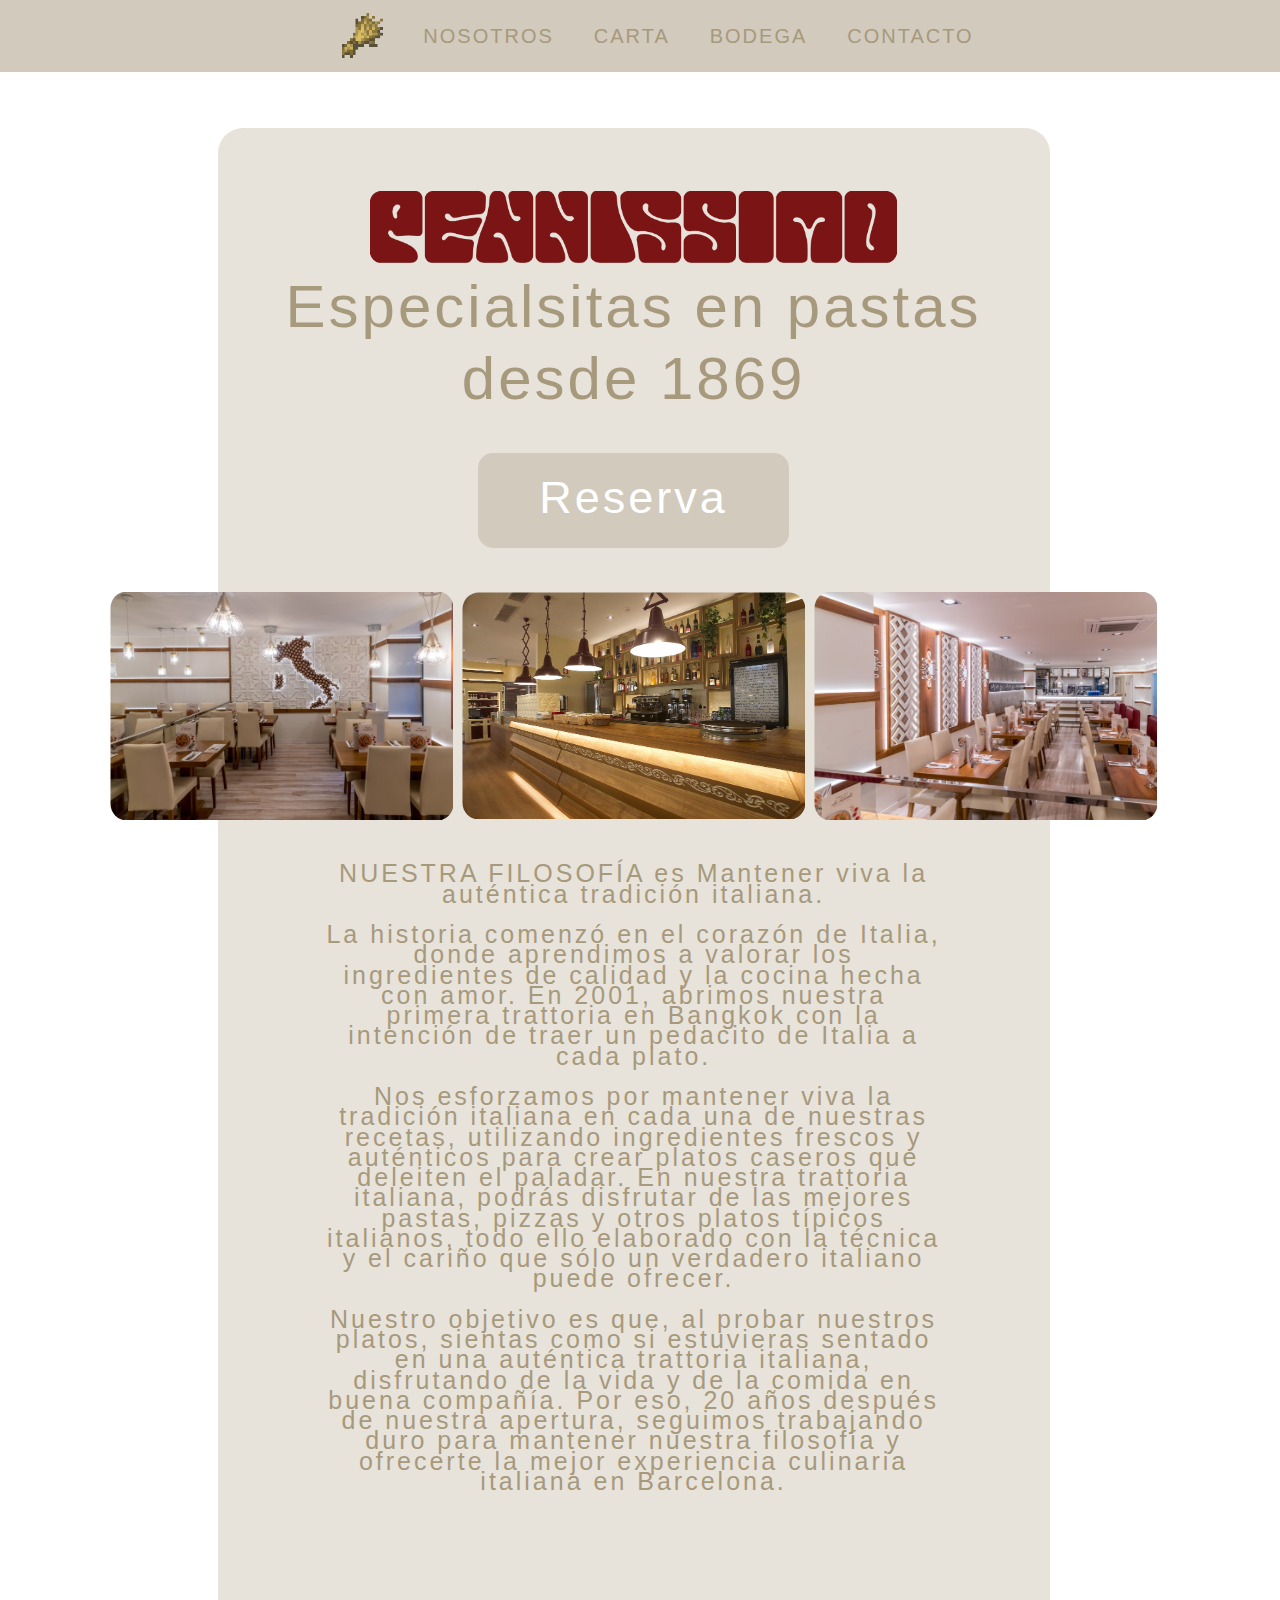
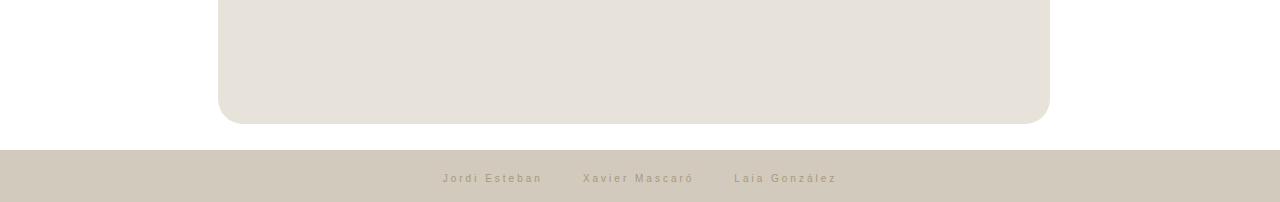
==== index.html @ 54dcf4c3 "UwU" ====
<!DOCTYPE html>
<html lang="es" dir="ltr">
<head>
  <meta charset="utf-8">
  <title>PENNISSIMO</title>
  <link rel="icon" type="image/png" href="IMAGENES/pasta.ico">
  <link href="https://cdn.jsdelivr.net/npm/bootstrap@5.1.3/dist/css/bootstrap.css" rel="stylesheet">
  <link rel="stylesheet" href="CSS/css2.css">
  <link href="https://fonts.cdnfonts.com/css/new-litebulb-2" rel="stylesheet">
  <link href="https://fonts.cdnfonts.com/css/primer-preschoolers" rel="stylesheet">
  <link href="https://fonts.googleapis.com/css2?family=Montserrat:wght@300&display=swap" rel="stylesheet">
  <link href="https://fonts.cdnfonts.com/css/curitiba" rel="stylesheet">
  <link href="https://fonts.cdnfonts.com/css/catchy-melody" rel="stylesheet">
  <link href="https://fonts.cdnfonts.com/css/blue-ocean-2" rel="stylesheet">
  <link href="https://fonts.cdnfonts.com/css/graffllest" rel="stylesheet">
  <link href="https://fonts.cdnfonts.com/css/inter-bureau" rel="stylesheet">
                
                                 
</head>
<body>
  <header class="cabecera">
    <div class="divsito">
      <nav>
        <ul id="nav">
          <li>
            <a href="index.html"><img src="IMAGENES/pasta.png" class="icono" alt=""></a>
          </li>
          <li class="nav-item dropdown">
            <a class="" href="nosotros.html">NOSOTROS</a>
            <ul class="dropdown-menu">
              <li>
                <a href="ubicacion.html">UBICACIÓN</a>
              </li>
              <li>
                <a href="redes-sociales.html">REDES SOCIALES</a>
              </li>
            </ul>
          </li>
          <li class="nav-item dropdown">
            <a class="" href="carta.html">CARTA</a>
          </li>
          <li class="nav-item dropdown">
            <a class="" href="bodega.html">BODEGA</a>
          </li>
          <li class="lista1">
            <a href="contacto.html">CONTACTO</a>
          </li>
        </ul>
      </nav>
    </div>
  </header>
  <div class="container-fluid">
    <div class="titulo">
      <div class="background">   
        
        <div class="divtitulo">
          <img class="imgtitulo" src="IMAGENES/TITULO.png" alt="uwu">
        </div>
      </div>

        <h1 class="p">
          Especialsitas en pastas desde 1869 
        </h1>

        <a href="contacto.html">
        <table class="botonforma">
          <tr>
            <td>
              <p class="boton">Reserva</p>
            </td>
          </tr>
        </table>
        </a>
        <table>
          <tr>
            <td><div>
              <img class="img" src="IMAGENES\res1.jpg" alt="">
              </div></td>
            <td><div>
              <img class="img" src="IMAGENES\res3.jpg" alt="">
            </div></td>
            <td><div>
              <img class="img" src="IMAGENES/res2.jpg"">
            </div></td>
          </tr>
        </table>
        <h2 class="p">
          NUESTRA FILOSOFÍA es Mantener viva la auténtica tradición italiana.<br><br> La historia comenzó en el corazón de Italia, donde aprendimos a valorar los ingredientes de calidad y la cocina hecha con amor. En 2001, abrimos nuestra primera trattoria en Bangkok con la intención de traer un pedacito de Italia a cada plato.<br><br>Nos esforzamos por mantener viva la tradición italiana en cada una de nuestras recetas, utilizando ingredientes frescos y auténticos para crear platos caseros que deleiten el paladar. En nuestra trattoria italiana, podrás disfrutar de las mejores pastas, pizzas y otros platos típicos italianos, todo ello elaborado con la técnica y el cariño que sólo un verdadero italiano puede ofrecer.<br><br>Nuestro objetivo es que, al probar nuestros platos, sientas como si estuvieras sentado en una auténtica trattoria italiana, disfrutando de la vida y de la comida en buena compañía. Por eso, 20 años después de nuestra apertura, seguimos trabajando duro para mantener nuestra filosofía y ofrecerte la mejor experiencia culinaria italiana en Barcelona.
        </h2>
        <table>
        <tr>
          <td><div class="">
            <img class="imagen" src="IMAGENES\hombre.png" alt="">
            </div></td>
            <td><div class="table">
              <img class="espacio" src="IMAGENES\ESPACIO.png" alt="">
            </div></td>
          <td><div class="">
            <img class="imagen" src="IMAGENES\hombre2.png" alt="">
          </div></td>
        </tr>
      </table>
      </DIV>
    </div>
  </div>
  <div class="divabajo">
    <footer>
      <table class="tableabajo">
        <td><p class="pie">Jordi Esteban</p></td>
        <td><p class="pie">Xavier Mascaró</p></td>
        <td><p class="pie">Laia González</p></td>
      </table>
    </footer>
  </div>
</body>
</html>
---- CSS/css2.css ----
@import url(https://fonts.googleapis.com/css?family=Montserrat:400,700);

body{
    background-image: url(https://images-wixmp-ed30a86b8c4ca887773594c2.wixmp.com/f/f69e341d-b8c4-4f1e-8f15-1ff8dbc601f0/dfx9vbv-020a8e67-9585-4a1a-b863-880e9399ce5a.png/v1/fill/w_1280,h_1280/cuarzo_bg_by_patitasdecabra_dfx9vbv-fullview.png?token=eyJ0eXAiOiJKV1QiLCJhbGciOiJIUzI1NiJ9.[base64].7asThj4Xwi_1yhEBxMAumUzw-36bLpUifxUjeOYiboU);
}
.cabecera{
    background-color:#d1cabd;
    background-attachment: fixed;
    width: 100%; /* hacemos que la cabecera ocupe el ancho completo de la página */
    top: 0; /* Posicionamos la cabecera pegada arriba */
    position: fixed; /* Hacemos que la cabecera tenga una posición fija */
    opacity: 100%;
    background-position-y: top;
    z-index: 5;
    height: 8%;
  }

/*PALETA DE COLORES
Cabecera y botones #d1cabd
Div principal #f5f4f0
botones Cabecera #d1cabd
Letras #a7997c
*/

/*MENU DESPLEGABLE*/
body {   
    color: #d1cabd;
}

.icono:hover{
    transform: scale(1.2);
}
.icono{
    width: 45px;
    transition:transform 1s;
    border-radius: 0%;
}

#nav {
    font-family: 'Inter-Bureau', sans-serif;
    letter-spacing: 2px;
    margin: 0;
    display : flex;
    justify-content : center;
    align-items : center;
}

#nav li {
    float: left;
    list-style: none outside none;
    margin-top: 5px;
    position: relative;
}
#nav a {
    border-radius: 20px;
    color: #a7997c;
    display: block;
    margin: 0;
    padding: 8px 20px;
    text-decoration: none;
}

#nav ul a:hover {
    border-radius: 0 0 0 0;
    color: #ffffff   !important;
}
#nav li:hover > ul {
    display: block;
}

#nav ul ul {
    left: 181px;
    top: -3px;
}

#nav ul li:first-child > a {
    border-top-left-radius: 10px;
    border-top-right-radius: 10px;
}

#nav ul {
    background-color: #ebe6dd;
    border-radius: 15px;
    display: none;
    left: 0;
    margin: 0;
    padding: 0;
    position: absolute;
}

.titulo{
   padding: 2%;
}

h1{
    color: #a7997c;
    font-size: 60px;
    font-family: 'Graffllest', sans-serif;
    letter-spacing: 3px;
    text-align: center;
    text-decoration:none;
}

h2{
    color: #a7997c;
    font-size: 25px;
    font-family: 'Inter-Bureau', sans-serif;
    letter-spacing: 3px;
    line-height: 81%;
    margin-left: 10%;
    margin-top: 5%;
    text-align: center;
    text-decoration:none;
    width: 80%;
}

h3{
    color: #a7997c;
    font-size: 30px;
    font-family: 'blue ocean', sans-serif;
    letter-spacing: 3px;
    text-align: center;
    text-decoration:none;
}

p{
    color: #a7997c;
    font-size: 25px;
    font-family: 'inter-bureau', sans-serif;
    letter-spacing: 3px;
    text-align: center;
    text-decoration:none;
}

.pie{
    color: #a7997c;
    font-size: 10px;
    font-family: 'blue ocean', sans-serif;
    letter-spacing: 3px;
    text-align: center;
    text-decoration:none;
}

a{
    color: #a7997c;
    font-size: 20px;
    font-family: 'new litebulb', sans-serif;
    margin-top: 5%;
    text-decoration:none;
}


/* BOTON */
.botonforma{
width: 40%;
padding: 0%;
justify-content: center;
margin-left: 30%;
background-color: #d1cabd;
border-spacing: 10;
border-radius: 15px;
}
.boton{
    margin-top: 5%;
    text-decoration:none;
    text-align: center;
    font-family: 'blue ocean', sans-serif;
    font-size: 45px;
    letter-spacing: 3px;
    color: #ffffff;
}

/* span {
    display: inline-block;
    width: 70px;
    height: 70px;
    margin: 6px;
    background-color: #ff8590;
  } */

/* .titulillo{
    text-align: center;
    font-family: 'goma block', sans-serif;
    font-size: 135%;
    letter-spacing: 3px;
    color: #eeefea;
    z-index: 4;
  } */


.img:hover{
    transform: scale(1.2);
}
.imagen:hover{
    transform: scale(1.2);
}
.imagen2:hover{
    transform: scale(1.2);
}
.carta1:hover{
    transform: scale(1.2);
}
.carta2:hover{
    transform: scale(1.2);
}
.imgtitulo:hover{
    transform: scale(1.2);
}

img {
    width: 350px;
    padding: 1%;
    border-radius: 20px;
    justify-content: center;
    transition: transform 1s;
}

.imagen {
    width: 100%;
    height: auto;
    max-width: 600px;
    max-height: 600px;
    border-radius: 20px;
    transition: transform 1s;
}

.imagen2 {
    width: 100%;
    height: auto;
    max-width: 500px;
    max-height: 500px;
    border-radius: 20px;
    transition: transform 1s;
}

.carta1 {
    width: 500px;
    padding: 1%;
    padding-right: 10%;
    border-radius: 20px;
    justify-content: center;
    transition: transform 1s;
}

.carta2 {
    width: 500px;
    padding: 1%;
    padding-left: 10%;
    border-radius: 20px;
    justify-content: center;
    transition: transform 1s;
}

.imgtitulo {
    width: 70%;
    padding: 1%;
    justify-content: center;
    transition: transform 1s;
}

gift{
    border-radius: 20px;
}

table{
    justify-content: center;
    text-align: center;
    display: flex;
    margin-top: 5%;
    width: 100%;
}

.container-fluid{
    background-color: #e7e3db;
    height: 140%;
    width: 65%;
    margin-left: 17%;
    margin-right: 10%;
    margin-top: 10%;
    z-index: 1;
    border-radius: 25px;
    padding-bottom: 40px;
}

.divabajo{
    background-color: #d1cabd;
    color: #ffffff;
    width: 100%;
    margin-top: 2%;
    background-attachment: fixed;
    opacity: 100%;
    display: flex;
    justify-content: center;
}

.divtitulo{
    margin-top: 5%;
    display : flex;
    justify-content : center;
    align-items : center;
}


.divimagen{
    margin-top: 5%;
    display : flex;
    justify-content : center;
    align-items : center;
}

footer{
    color: #fff;
    opacity: 100%;
}
.tableabajo td {
    padding: 0 20px;
  }

.mapa{
    margin-left: 20%;
}

body{
  height: 100%; 
  font-family: 'inter-bureau', sans-serif;
}


.contact_form{  
  width: 750px; 
  height: auto;
  margin: 80px auto;
  border-radius: 20px;  
  padding-top: 30px;
  padding-bottom: 20px;  
  background-color: #d1cabd; 
  padding-left: 30px; 
}


input{
  background-color: #a7997c; 
  width: 500px; 
  height: 40px; 
  border-radius: 10px;  
  border-style: solid; 
  border-width: 1px; 
  border-color: #a7997c; 
  margin-top: 10px;  
  padding-left: 10px;
  margin-bottom: 20px; 
}


textarea{
  background-color: #a7997c; 
  width: 500px; 
  height: 150px; 
  border-radius: 10px;  
  border-style: solid; 
  border-width: 1px; 
  border-color: #ffffff; 
  margin-top: 10px;  
  padding-left: 10px;
  margin-bottom: 20px; 
  padding-top: 15px; 
}


label{
  display: block; 
  float: center;  
}


button{
  margin-left: 15%;
  height: 45px; 
  padding-left: 5px;
  padding-right: 5px;   
  margin-bottom: 20px; 
  margin-top: 10px;   
  text-transform: uppercase;
  background-color: #780A0A; 
  border-color: #780A0A; 
  border-style: solid; 
  border-radius: 10px;  
  width: 500px;   
  cursor: pointer;
}


button p{
    margin-top: 2%;
    font-size: 15px;
    font-family: 'blue ocean';
    color: #fff; 
}


span{
  font-size: 50px;  
  color: #780A0A; 
}


.aviso{
  font-size: 20px;  
  color: #780A0A;  
}


::-webkit-input-placeholder {
 color: #a7997c;
}


::-webkit-textarea-placeholder {
 color: #a7997c;
}


.formulario input:focus{
  outline:0;
  border: 0px solid #a7997c;
}


.formulario textarea:focus{
  outline:0;
  border: 0px solid #a7997c;
}
.espacio{
    width: 120px;
}
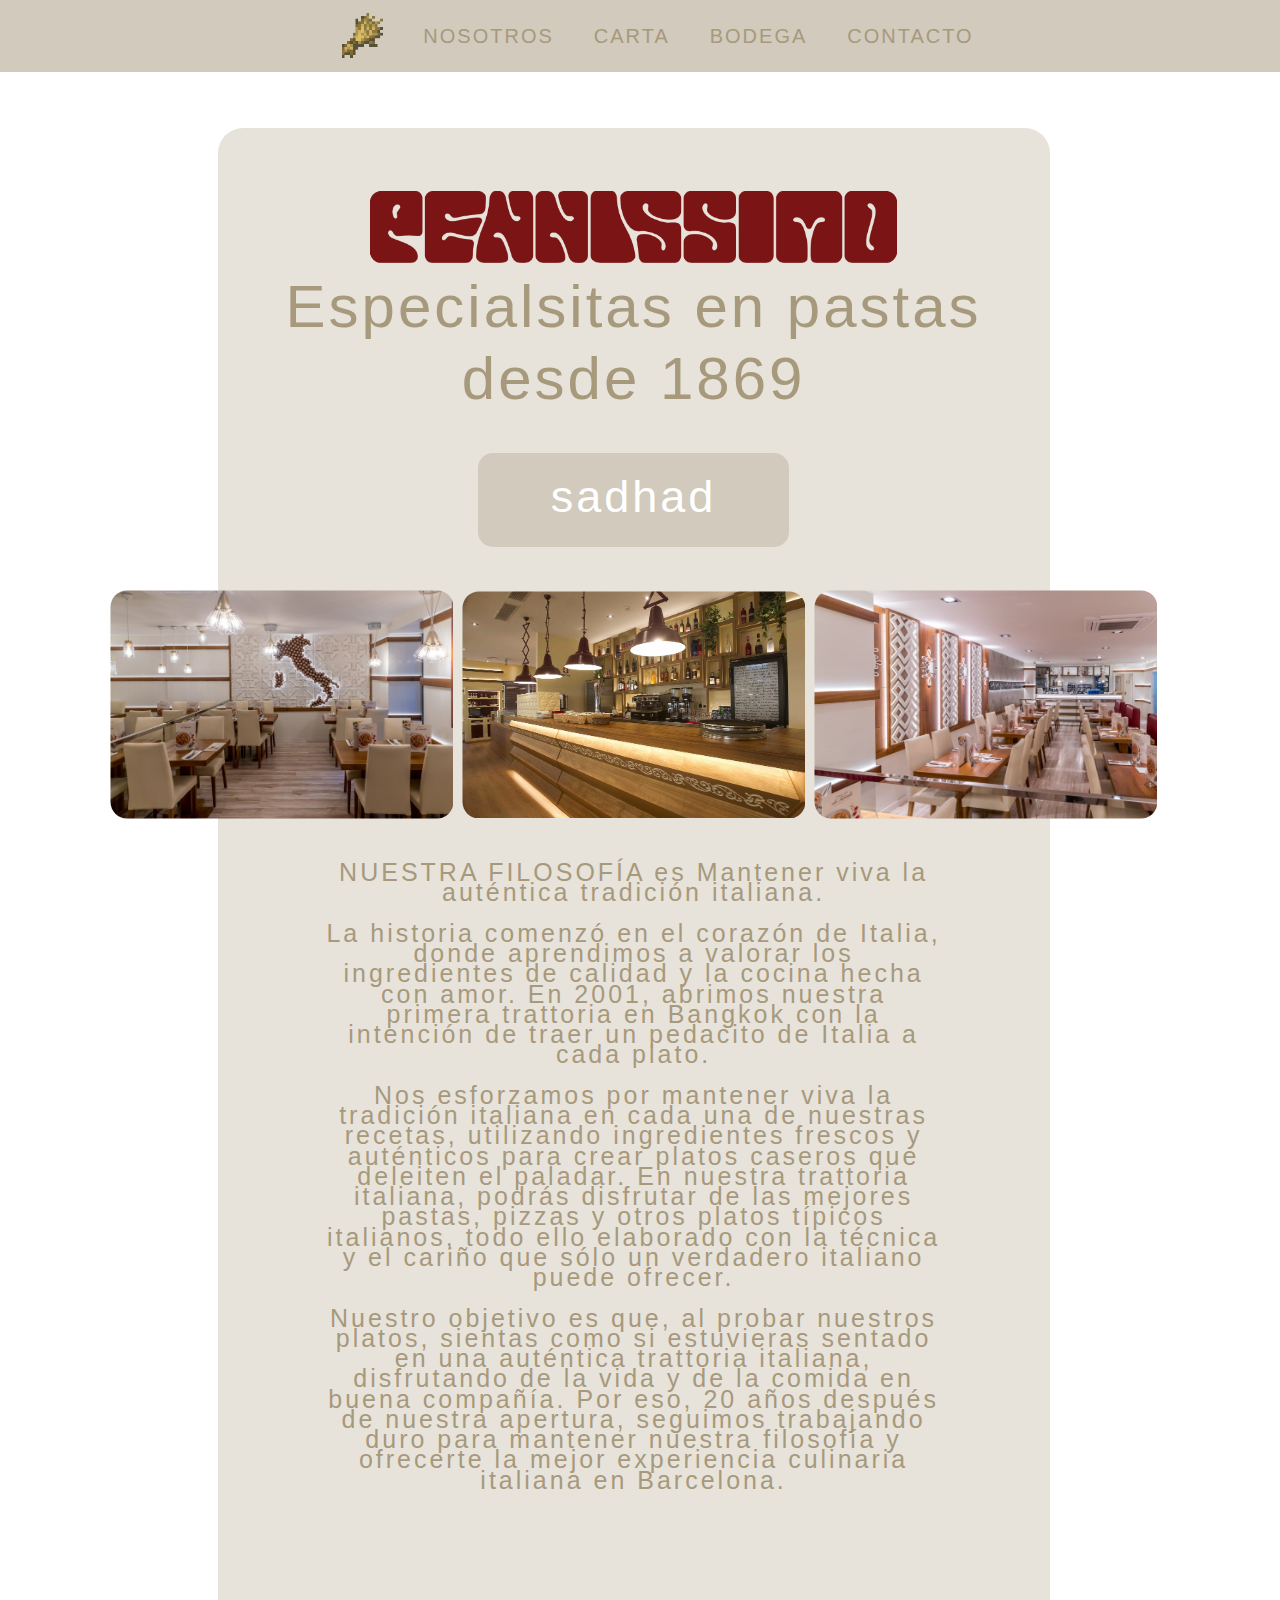
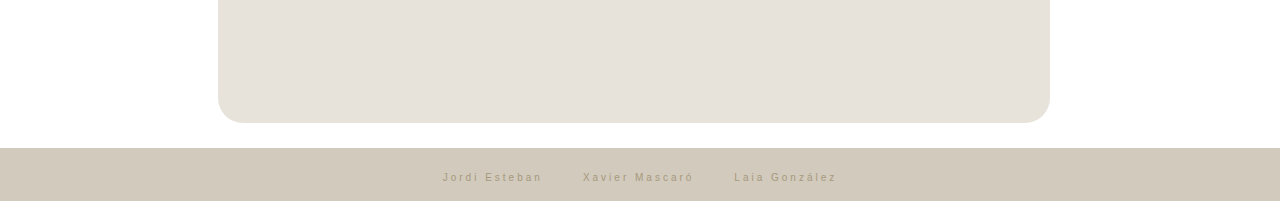
==== commit 3f8cd181: "Cambio prueba" ====
--- a/index.html
+++ b/index.html
@@ -66,7 +66,7 @@
         <table class="botonforma">
           <tr>
             <td>
-              <p class="boton">Reserva</p>
+              <p class="boton">sadhad</p>
             </td>
           </tr>
         </table>
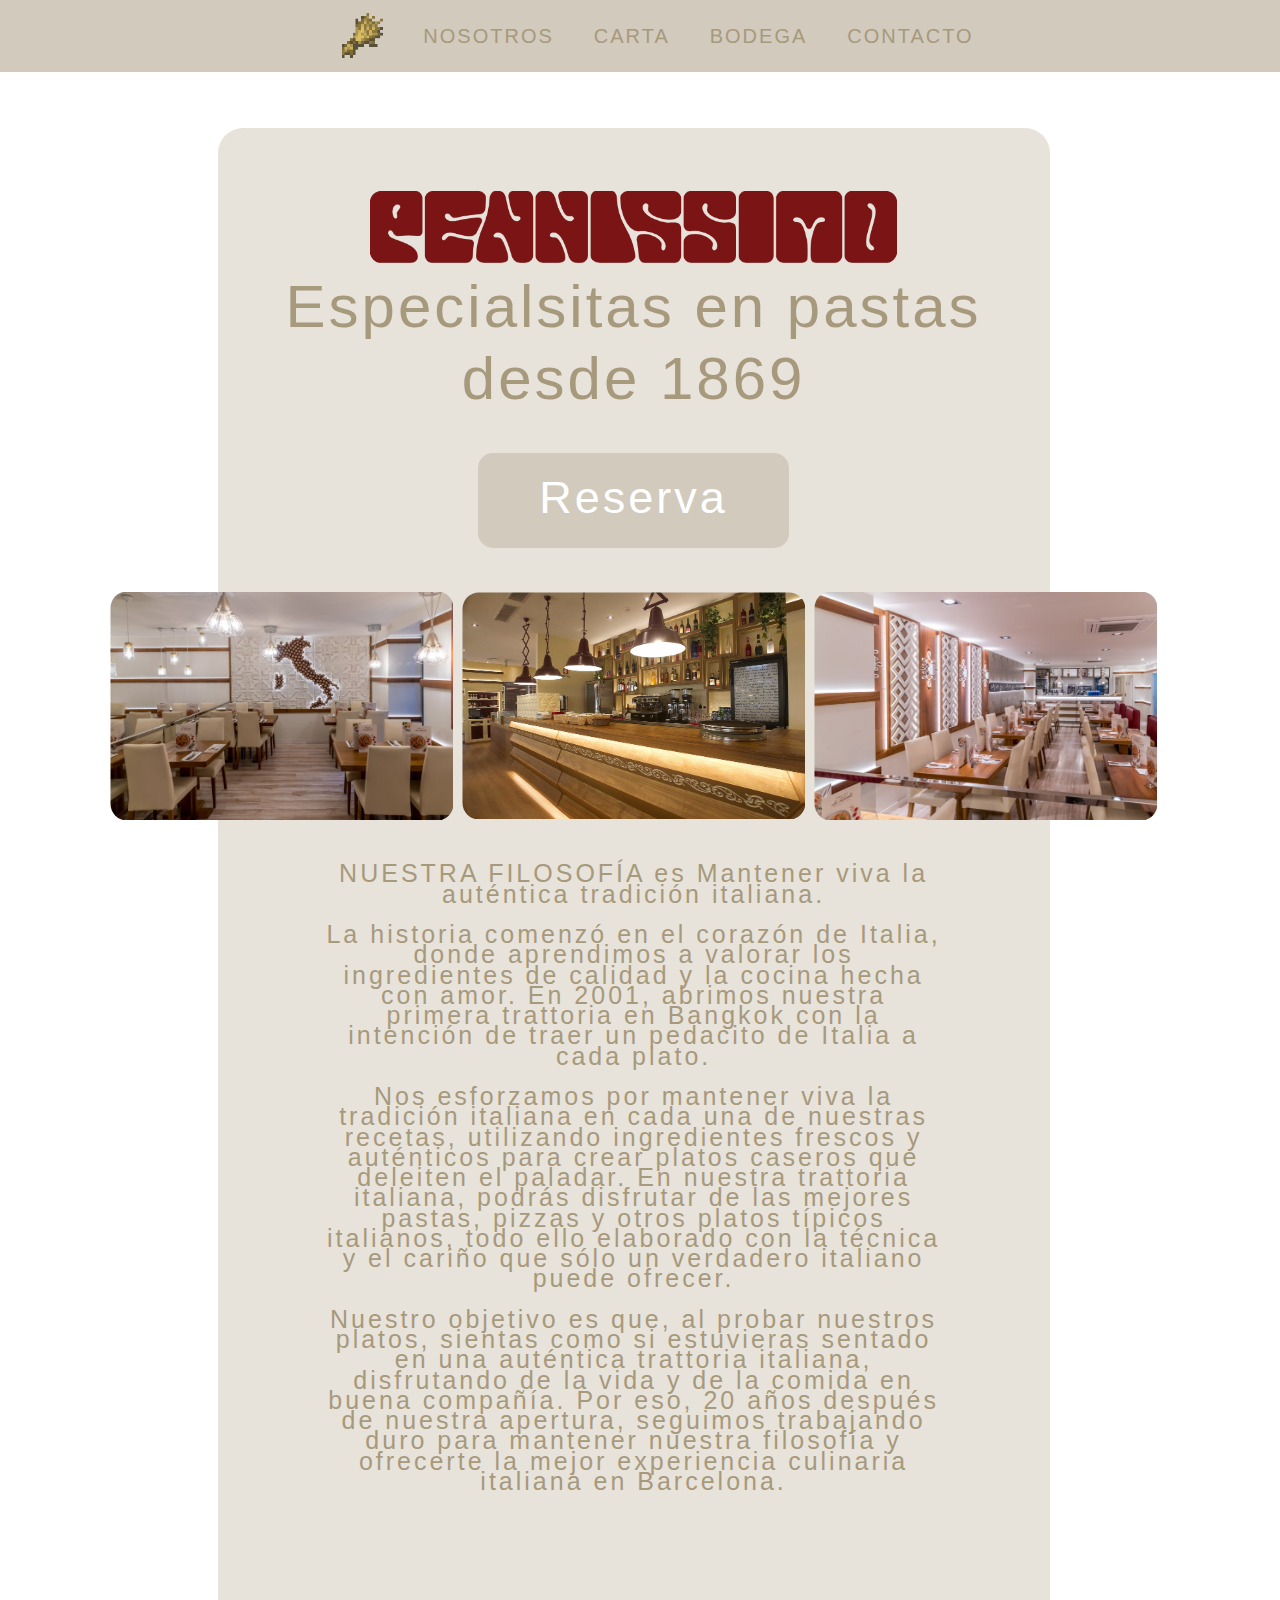
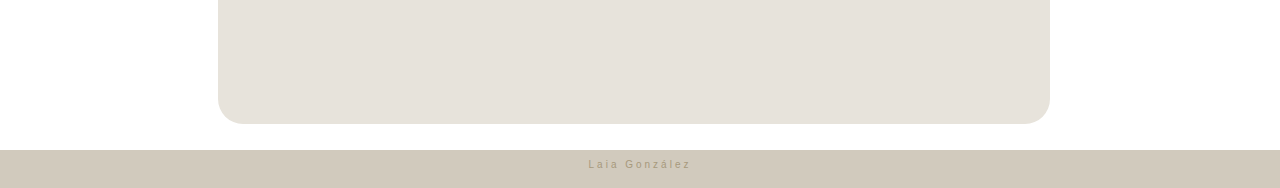
==== commit 30748c25: "index.html" ====
--- a/index.html
+++ b/index.html
@@ -66,7 +66,7 @@
         <table class="botonforma">
           <tr>
             <td>
-              <p class="boton">sadhad</p>
+              <p class="boton">Reserva</p>
             </td>
           </tr>
         </table>
@@ -106,11 +106,9 @@
   <div class="divabajo">
     <footer>
       <table class="tableabajo">
-        <td><p class="pie">Jordi Esteban</p></td>
-        <td><p class="pie">Xavier Mascaró</p></td>
         <td><p class="pie">Laia González</p></td>
       </table>
     </footer>
   </div>
 </body>
-</html>+</html>
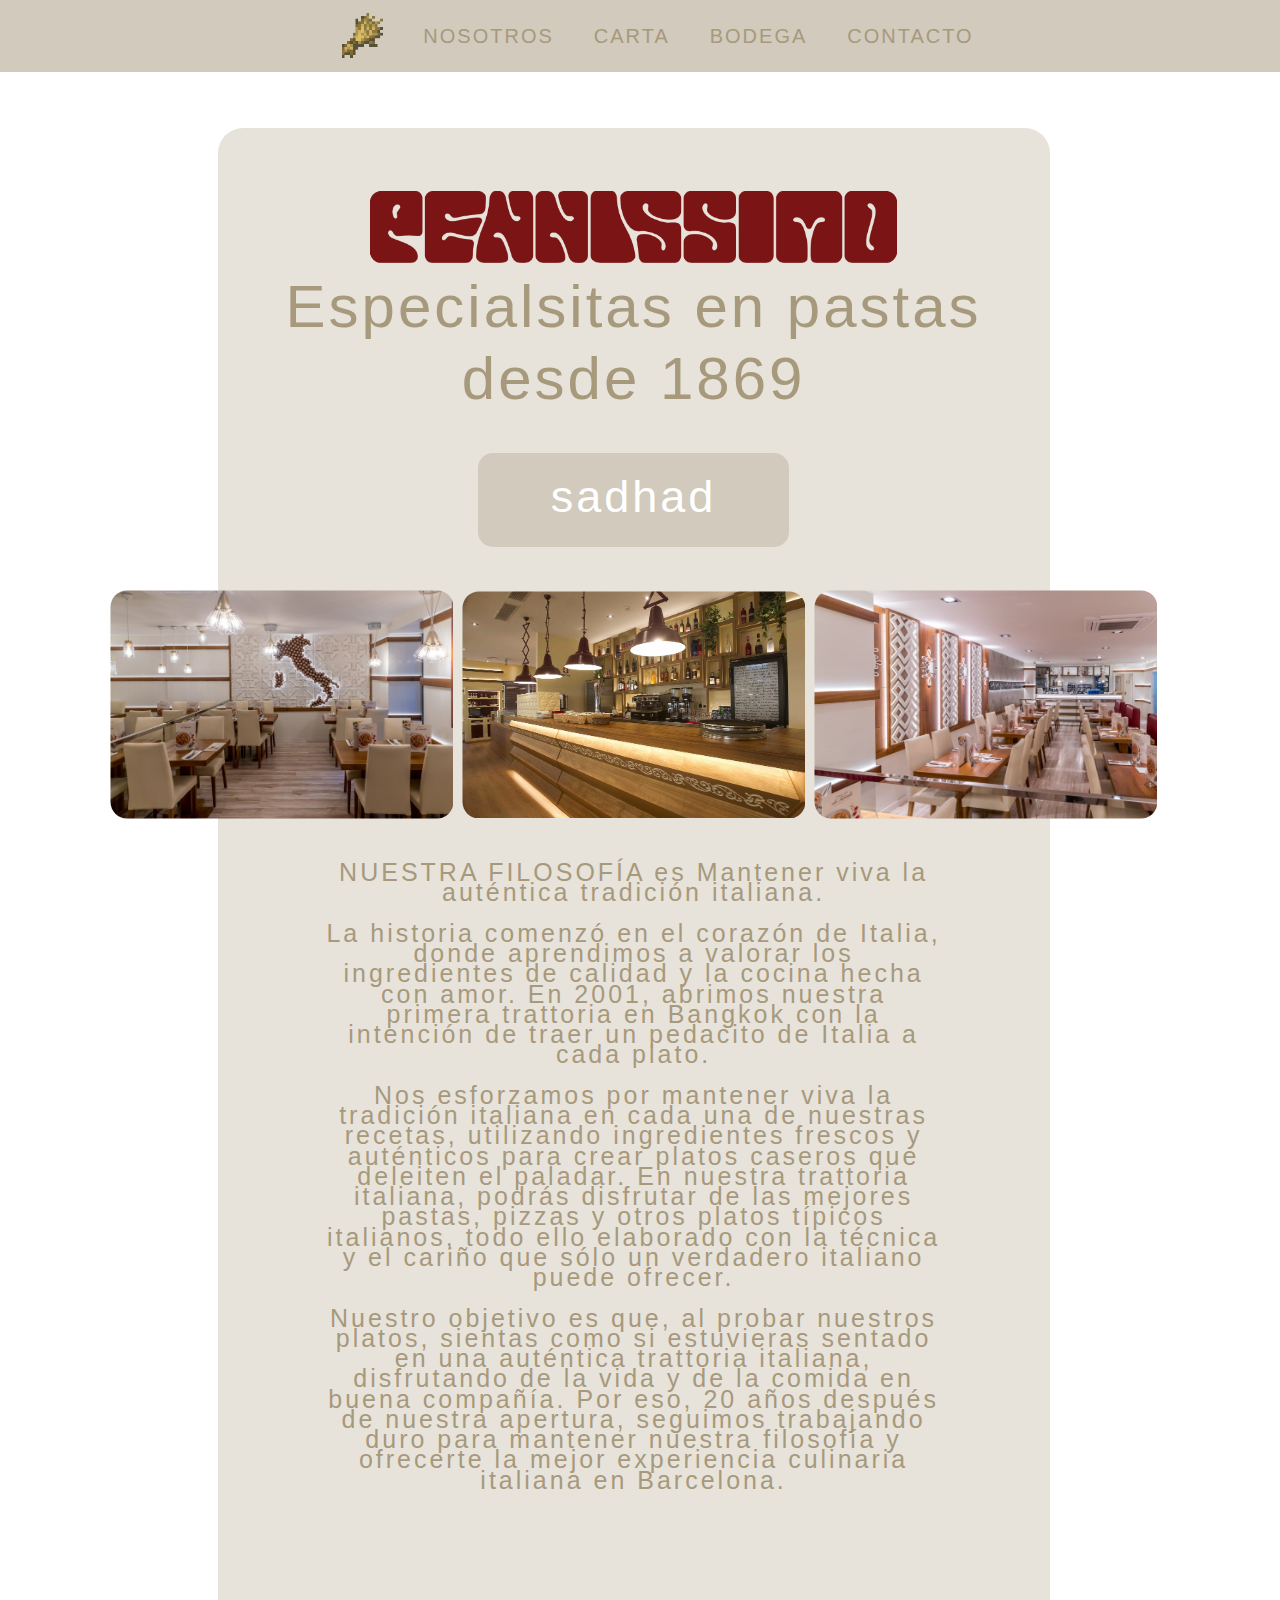
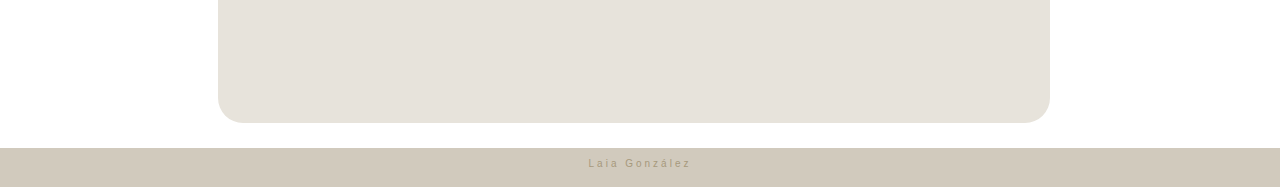
==== commit a00c800f: "index.html" ====
--- a/index.html
+++ b/index.html
@@ -66,7 +66,7 @@
         <table class="botonforma">
           <tr>
             <td>
-              <p class="boton">Reserva</p>
+              <p class="boton">sadhad</p>
             </td>
           </tr>
         </table>
